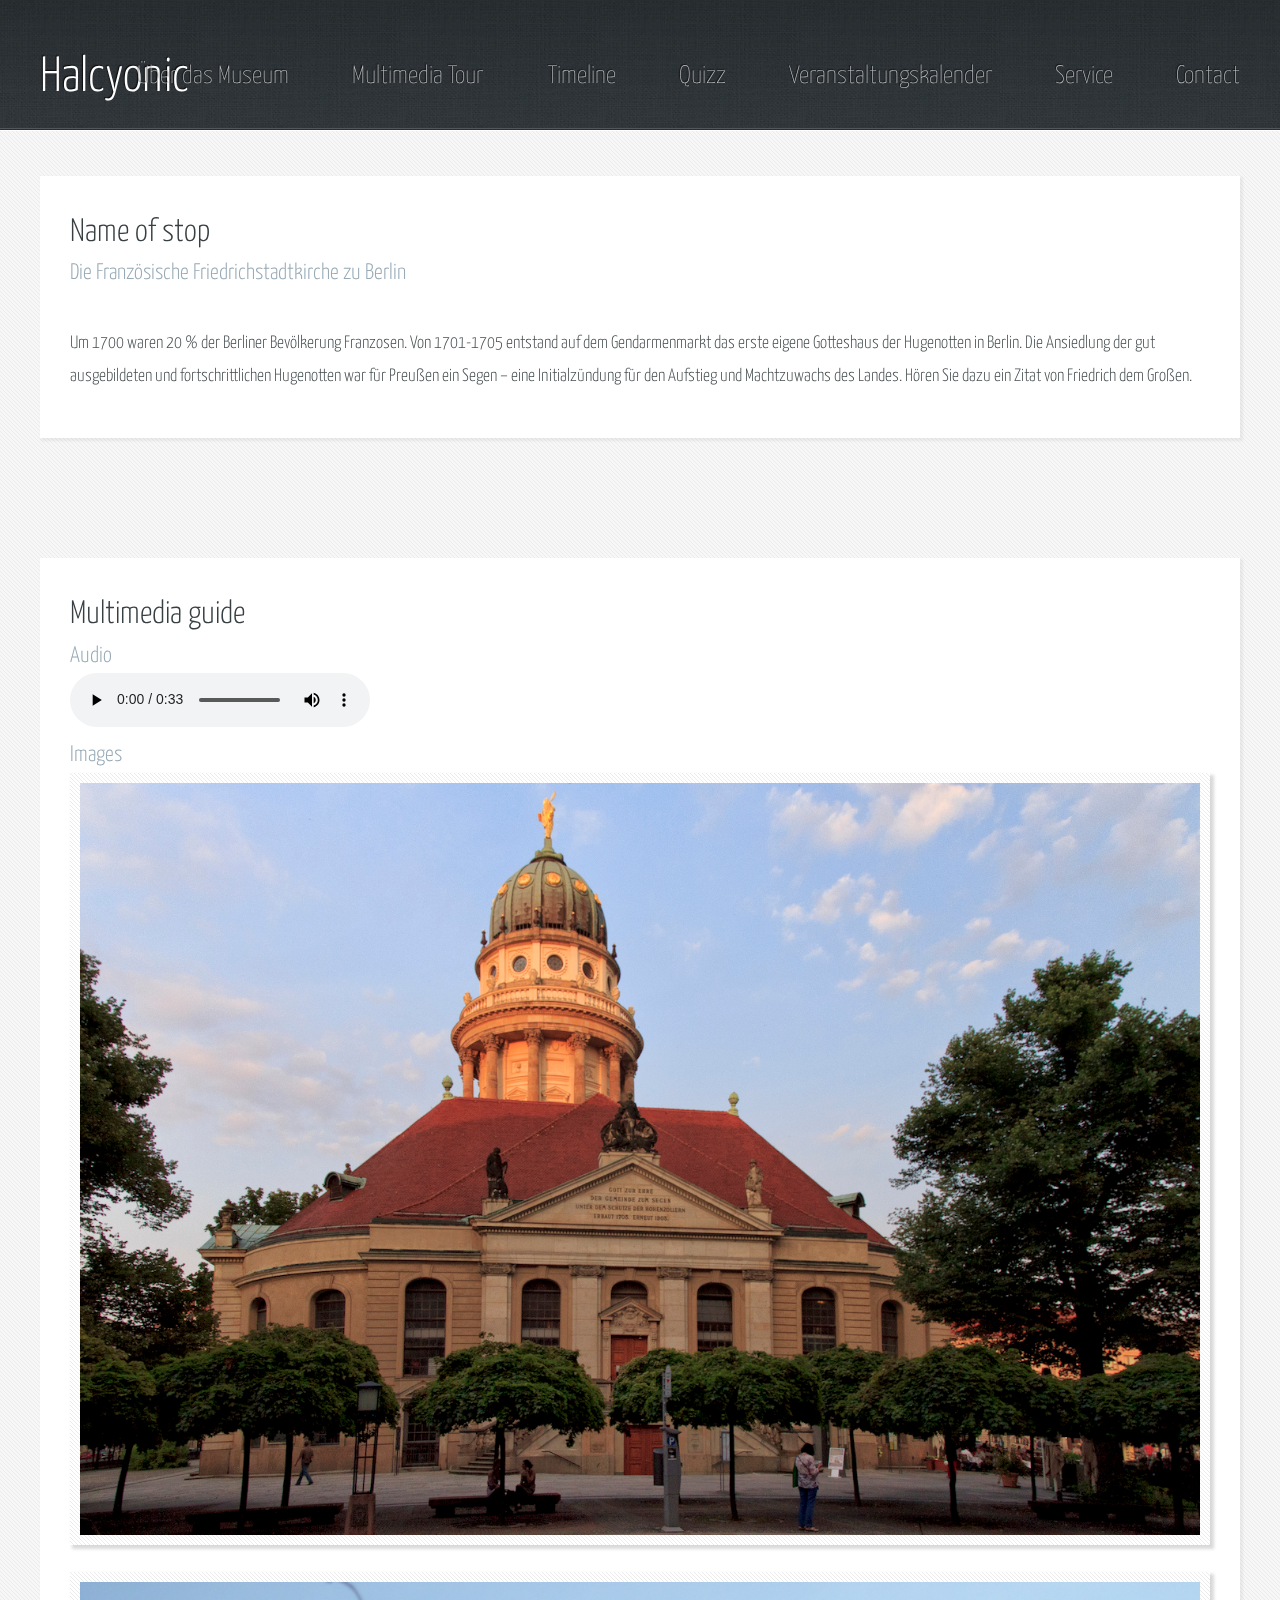
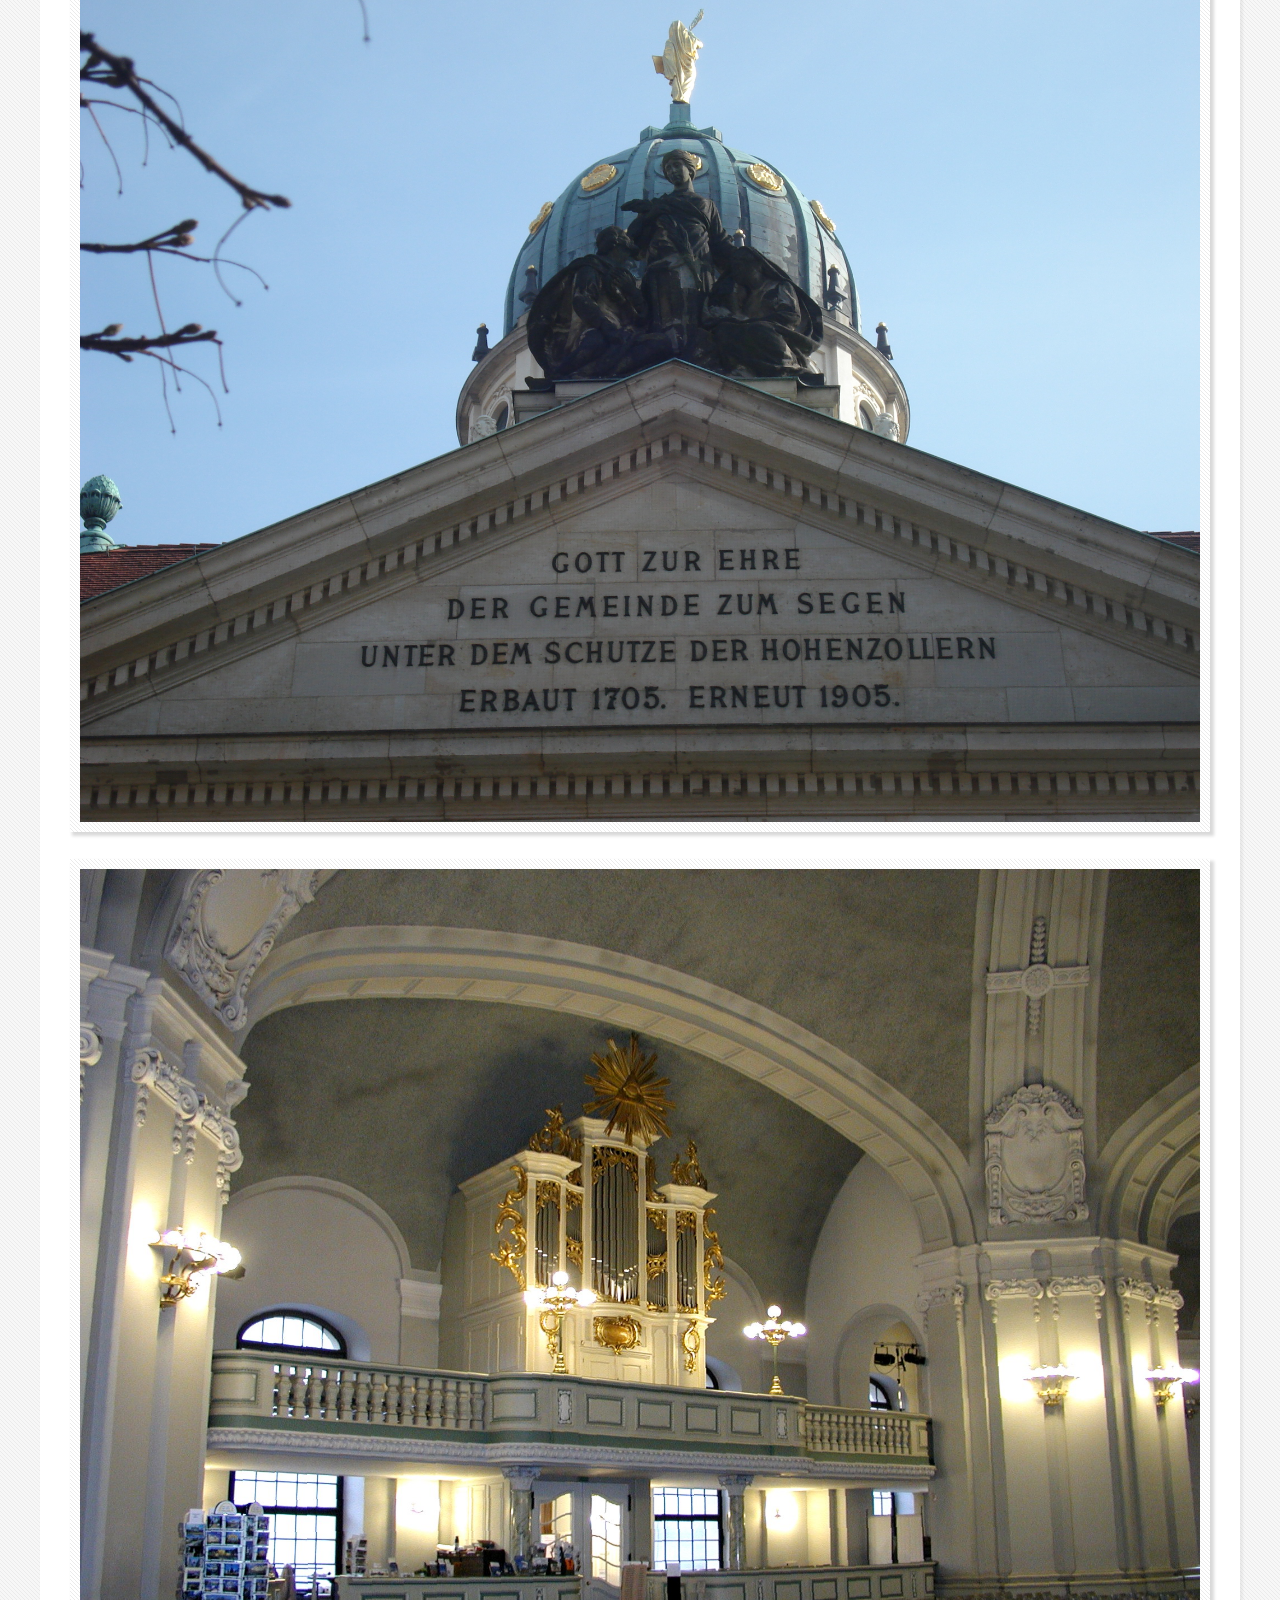
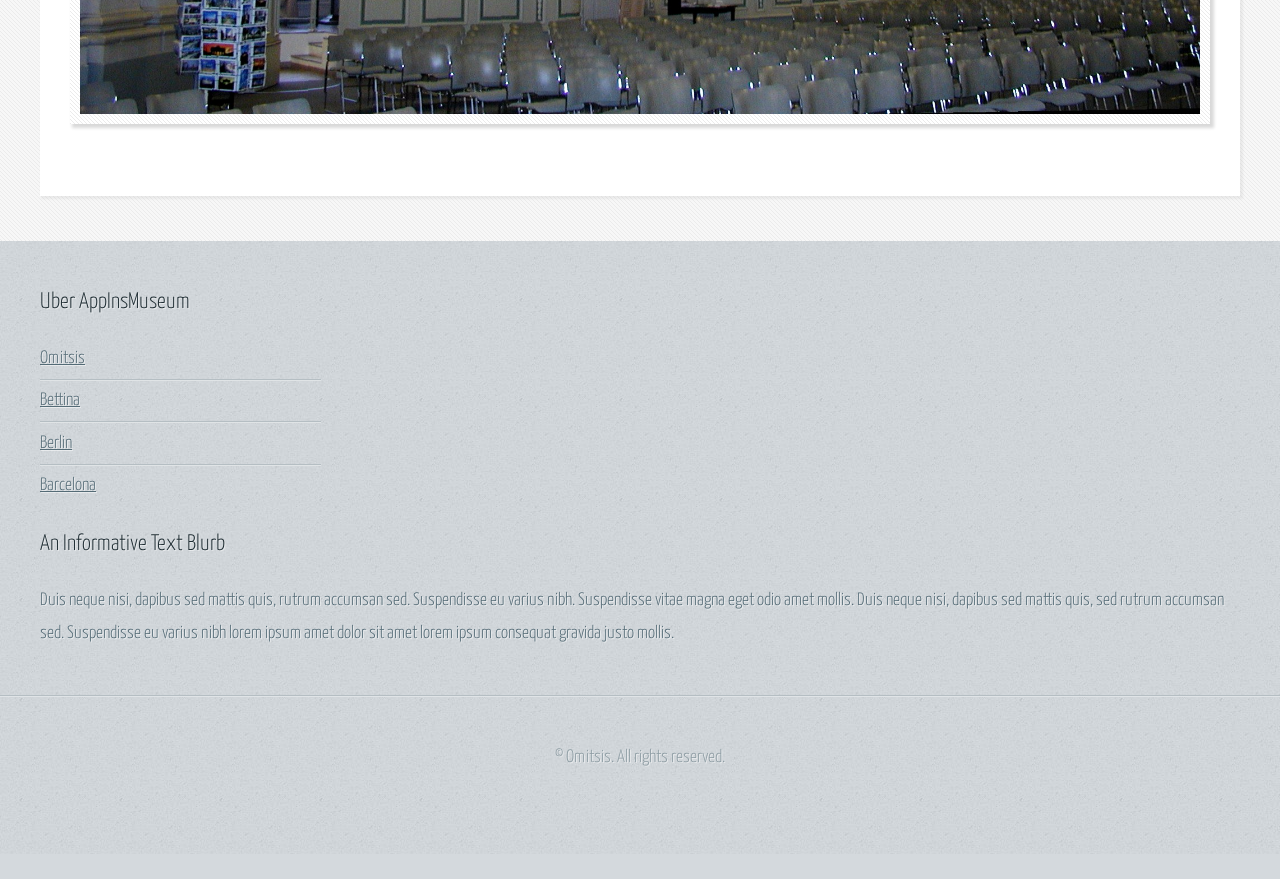
==== www/multimedia.html @ 9ae94d26 "First commit" ====
<!DOCTYPE HTML>
<!--
	Halcyonic by HTML5 UP
	html5up.net | @n33co
	Free for personal and commercial use under the CCA 3.0 license (html5up.net/license)
-->
<html>
	<head>
		<title>One Column - Halcyonic by HTML5 UP</title>
		<meta http-equiv="content-type" content="text/html; charset=utf-8" />
		<meta name="description" content="" />
		<meta name="keywords" content="" />
		<script src="js/jquery.min.js"></script>
		<script src="js/skel.min.js"></script>
		<script src="js/skel-layers.min.js"></script>
		<script src="js/init.js"></script>
		<noscript>
			<link rel="stylesheet" href="css/skel.css" />
			<link rel="stylesheet" href="css/style.css" />
			<link rel="stylesheet" href="css/style-desktop.css" />
		</noscript>
		<!--[if lte IE 9]><link rel="stylesheet" href="css/ie9.css" /><![endif]-->
		<!--[if lte IE 8]><script src="js/html5shiv.js"></script><![endif]-->
	</head>
	<body class="subpage">
	
		<!-- Header -->
			<div id="header-wrapper">
				<header id="header" class="container">
					<div class="row">
						<div class="12u">

							<!-- Logo -->
								<h1><a href="#" id="logo">Halcyonic</a></h1>
							
							<!-- Nav -->
							<nav id="nav">								
								<a href="index.html" class="active">Über das Museum</a>
								<a href="multimedia.html">Multimedia Tour </a>
								<a href="timeline.html">Timeline</a>
								<a href="#three">Quizz</a>
								<a href="#three">Veranstaltungskalender</a>
								<a href="#three">Service</a>
								<a href="#four">Contact</a>							
							</nav>

						</div>
					</div>
				</header>
			</div>

		<!-- Content -->
			<div id="content-wrapper">
				<div id="content">
					<div class="container">
						<div class="row">
							<div class="12u">
							
				


								<!-- Main Content -->
									<section>
										<header>
											<h2>Name of stop</h2>
											<h3>Die Französische Friedrichstadtkirche zu Berlin </h3>
										</header>
										<p>
											Um 1700 waren 20 % der Berliner Bevölkerung Franzosen. Von 1701-1705 entstand auf dem Gendarmenmarkt das erste eigene Gotteshaus der Hugenotten in Berlin. Die Ansiedlung der gut ausgebildeten und fortschrittlichen Hugenotten war für Preußen ein Segen – eine Initialzündung für den Aufstieg und Machtzuwachs des Landes. Hören Sie dazu ein Zitat von Friedrich dem Großen. 

										</p>
										
									
									</section>
									
									<section>
										<header>
											<h2>Multimedia guide</h2>
											<h3>Audio</h3>
											<audio controls="controls">
												<source src="audio/Audio1.mp3" type="audio/mpeg">
											</audio>
											<h3>Images</h3>
											
											<a href="#" class="bordered-feature-image"><img src="images/m1.jpg" alt="" /></a>
											<a href="#" class="bordered-feature-image"><img src="images/m2.jpg" alt="" /></a>
											<a href="#" class="bordered-feature-image"><img src="images/m3.jpg" alt="" /></a>
										</header>
										
									
									</section>

							</div>
						</div>
					</div>
				</div>
			</div>

		<!-- Footer -->
			<div id="footer-wrapper">
				<footer id="footer" class="container">
					<div class="row">
						<div class="12u">
						
							<!-- Links -->
								<section>
									<h2>Uber AppInsMuseum</h2>
									<div>
										<div class="row">
											<div class="3u">
												<ul class="link-list last-child">
													<li><a href="#">Omitsis</a></li>
													<li><a href="#">Bettina</a></li>
													<li><a href="#">Berlin</a></li>
													<li><a href="#">Barcelona</a></li>
												</ul>
											</div>
									
										</div>
									</div>
								</section>

						</div>
						<div class="12u">
							
							<!-- Blurb -->
								<section>
									<h2>An Informative Text Blurb</h2>
									<p>
										Duis neque nisi, dapibus sed mattis quis, rutrum accumsan sed. Suspendisse eu 
										varius nibh. Suspendisse vitae magna eget odio amet mollis. Duis neque nisi, 
										dapibus sed mattis quis, sed rutrum accumsan sed. Suspendisse eu varius nibh 
										lorem ipsum amet dolor sit amet lorem ipsum consequat gravida justo mollis.
									</p>
								</section>
						
						</div>
					</div>
				</footer>
			</div>

		<!-- Copyright -->
			<div id="copyright">
				&copy; Omitsis. All rights reserved.
			</div>

	  <script type="text/javascript" src="cordova.js"></script>
        <script type="text/javascript" src="js/index.js"></script>
        <script type="text/javascript">
            app.initialize();
        </script>
	</body>
</html>
---- www/css/skel.css ----
/* Resets (http://meyerweb.com/eric/tools/css/reset/ | v2.0 | 20110126 | License: none (public domain)) */

	html,body,div,span,applet,object,iframe,h1,h2,h3,h4,h5,h6,p,blockquote,pre,a,abbr,acronym,address,big,cite,code,del,dfn,em,img,ins,kbd,q,s,samp,small,strike,strong,sub,sup,tt,var,b,u,i,center,dl,dt,dd,ol,ul,li,fieldset,form,label,legend,table,caption,tbody,tfoot,thead,tr,th,td,article,aside,canvas,details,embed,figure,figcaption,footer,header,hgroup,menu,nav,output,ruby,section,summary,time,mark,audio,video{margin:0;padding:0;border:0;font-size:100%;font:inherit;vertical-align:baseline;}article,aside,details,figcaption,figure,footer,header,hgroup,menu,nav,section{display:block;}body{line-height:1;}ol,ul{list-style:none;}blockquote,q{quotes:none;}blockquote:before,blockquote:after,q:before,q:after{content:'';content:none;}table{border-collapse:collapse;border-spacing:0;}body{-webkit-text-size-adjust:none}

/* Box Model */

	*, *:before, *:after {
		-moz-box-sizing: border-box;
		-webkit-box-sizing: border-box;
		box-sizing: border-box;
	}

/* Container */

	.container {
		margin-left: auto;
		margin-right: auto;

		/* width: (containers) */
		width: 1200px;
	}

	/* Modifiers */

		/* 125% */
			.container.\31 25\25 {
				width: 100%;

				/* max-width: (containers * 1.25) */
				max-width: 1500px;

				/* min-width: (containers) */
				min-width: 1200px;
			}

		/* 75% */
			.container.\37 5\25 {

				/* width: (containers * 0.75) */
				width: 900px;

			}

		/* 50% */
			.container.\35 0\25 {

				/* width: (containers * 0.50) */
				width: 600px;

			}

		/* 25% */
			.container.\32 5\25 {

				/* width: (containers * 0.25) */
				width: 300px;

			}

/* Grid */

	.row {
		border-bottom: solid 1px transparent;
	}

	.row > * {
		float: left;
	}

	.row:after, .row:before {
		content: '';
		display: block;
		clear: both;
		height: 0;
	}

	.row.uniform > * > :first-child {
		margin-top: 0;
	}

	.row.uniform > * > :last-child {
		margin-bottom: 0;
	}

	/* Gutters */

		/* Normal */

			.row > * {
				/* padding: (gutters.horizontal) 0 0 (gutters.vertical) */
				padding: 25px 0 0 25px;
			}

			.row {
				/* margin: -(gutters.horizontal) 0 -1px -(gutters.vertical) */
				margin: -25px 0 -1px -25px;
			}

			.row.uniform > * {
				/* padding: (gutters.vertical) 0 0 (gutters.vertical) */
				padding: 25px 0 0 25px;
			}

			.row.uniform {
				/* margin: -(gutters.vertical) 0 -1px -(gutters.vertical) */
				margin: -25px 0 -1px -25px;
			}

		/* 200% */

			.row.\32 00\25 > * {
				/* padding: (gutters.horizontal) 0 0 (gutters.vertical) */
				padding: 50px 0 0 50px;
			}

			.row.\32 00\25 {
				/* margin: -(gutters.horizontal) 0 -1px -(gutters.vertical) */
				margin: -50px 0 -1px -50px;
			}

			.row.uniform.\32 00\25 > * {
				/* padding: (gutters.vertical) 0 0 (gutters.vertical) */
				padding: 50px 0 0 50px;
			}

			.row.uniform.\32 00\25 {
				/* margin: -(gutters.vertical) 0 -1px -(gutters.vertical) */
				margin: -50px 0 -1px -50px;
			}

		/* 150% */

			.row.\31 50\25 > * {
				/* padding: (gutters.horizontal) 0 0 (gutters.vertical) */
				padding: 37.5px 0 0 37.5px;
			}

			.row.\31 50\25 {
				/* margin: -(gutters.horizontal) 0 -1px -(gutters.vertical) */
				margin: -37.5px 0 -1px -37.5px;
			}

			.row.uniform.\31 50\25 > * {
				/* padding: (gutters.vertical) 0 0 (gutters.vertical) */
				padding: 37.5px 0 0 37.5px;
			}

			.row.uniform.\31 50\25 {
				/* margin: -(gutters.vertical) 0 -1px -(gutters.vertical) */
				margin: -37.5px 0 -1px -37.5px;
			}

		/* 50% */

			.row.\35 0\25 > * {
				/* padding: (gutters.horizontal) 0 0 (gutters.vertical) */
				padding: 12.5px 0 0 12.5px;
			}

			.row.\35 0\25 {
				/* margin: -(gutters.horizontal) 0 -1px -(gutters.vertical) */
				margin: -12.5px 0 -1px -12.5px;
			}

			.row.uniform.\35 0\25 > * {
				/* padding: (gutters.vertical) 0 0 (gutters.vertical) */
				padding: 12.5px 0 0 12.5px;
			}

			.row.uniform.\35 0\25 {
				/* margin: -(gutters.vertical) 0 -1px -(gutters.vertical) */
				margin: -12.5px 0 -1px -12.5px;
			}

		/* 25% */

			.row.\32 5\25 > * {
				/* padding: (gutters.horizontal) 0 0 (gutters.vertical) */
				padding: 6.25px 0 0 6.25px;
			}

			.row.\32 5\25 {
				/* margin: -(gutters.horizontal) 0 -1px -(gutters.vertical) */
				margin: -6.25px 0 -1px -6.25px;
			}

			.row.uniform.\32 5\25 > * {
				/* padding: (gutters.vertical) 0 0 (gutters.vertical) */
				padding: 6.25px 0 0 6.25px;
			}

			.row.uniform.\32 5\25 {
				/* margin: -(gutters.vertical) 0 -1px -(gutters.vertical) */
				margin: -6.25px 0 -1px -6.25px;
			}

		/* 0% */

			.row.\30 \25 > * {
				padding: 0;
			}

			.row.\30 \25 {
				margin: 0 0 -1px 0;
			}

	/* Cells */

		.\31 2u, .\31 2u\24 { width: 100%; clear: none; margin-left: 0; }
		.\31 1u, .\31 1u\24 { width: 91.6666666667%; clear: none; margin-left: 0; }
		.\31 0u, .\31 0u\24 { width: 83.3333333333%; clear: none; margin-left: 0; }
		.\39 u, .\39 u\24 { width: 75%; clear: none; margin-left: 0; }
		.\38 u, .\38 u\24 { width: 66.6666666667%; clear: none; margin-left: 0; }
		.\37 u, .\37 u\24 { width: 58.3333333333%; clear: none; margin-left: 0; }
		.\36 u, .\36 u\24 { width: 50%; clear: none; margin-left: 0; }
		.\35 u, .\35 u\24 { width: 41.6666666667%; clear: none; margin-left: 0; }
		.\34 u, .\34 u\24 { width: 33.3333333333%; clear: none; margin-left: 0; }
		.\33 u, .\33 u\24 { width: 25%; clear: none; margin-left: 0; }
		.\32 u, .\32 u\24 { width: 16.6666666667%; clear: none; margin-left: 0; }
		.\31 u, .\31 u\24 { width: 8.3333333333%; clear: none; margin-left: 0; }

		.\31 2u\24 + *,
		.\31 1u\24 + *,
		.\31 0u\24 + *,
		.\39 u\24 + *,
		.\38 u\24 + *,
		.\37 u\24 + *,
		.\36 u\24 + *,
		.\35 u\24 + *,
		.\34 u\24 + *,
		.\33 u\24 + *,
		.\32 u\24 + *,
		.\31 u\24 + * {
			clear: left;
		}

		.\-11u { margin-left: 91.6666666667% }
		.\-10u { margin-left: 83.3333333333% }
		.\-9u { margin-left: 75% }
		.\-8u { margin-left: 66.6666666667% }
		.\-7u { margin-left: 58.3333333333% }
		.\-6u { margin-left: 50% }
		.\-5u { margin-left: 41.6666666667% }
		.\-4u { margin-left: 33.3333333333% }
		.\-3u { margin-left: 25% }
		.\-2u { margin-left: 16.6666666667% }
		.\-1u { margin-left: 8.3333333333% }
---- www/css/style.css ----
@import url(http://fonts.googleapis.com/css?family=Yanone+Kaffeesatz:400,300,200);

/*
	Halcyonic by HTML5 UP
	html5up.net | @n33co
	Free for personal and commercial use under the CCA 3.0 license (html5up.net/license)
*/

/*********************************************************************************/
/* Global                                                                        */
/*********************************************************************************/

/* Basic */

	body
	{
		background: #D4D9DD url('images/bg03.jpg');
	}

	body, input, textarea, select
	{
		color: #474f51;
		font-size: 13.5pt;
		font-family: 'Yanone Kaffeesatz';
		line-height: 1.85em;
		font-weight: 300;
	}

	ul, ol, p, dl
	{
		margin: 0 0 2em 0;
	}

	a
	{
		text-decoration: underline;
	}
	
	a:hover
	{
		text-decoration: none;
	}

	section > :last-child, .last-child
	{
		margin-bottom: 0 !important;
	}

/* Multi-use */

	.link-list
	{
	}
	
		.link-list li
		{
			padding: 0.2em 0 0.2em 0;
		}
		
		.link-list li:first-child
		{
			padding-top: 0 !important;
			border-top: 0 !important;
		}
		
		.link-list li:last-child
		{
			padding-bottom: 0 !important;
			border-bottom: 0 !important;
		}

		#content .link-list li
		{
			border-bottom: solid 1px #e2e6e8;
		}

		#footer .link-list li
		{
			border-top: solid 1px #e0e4e6;
			border-bottom: solid 1px #b5bec3;
		}

	.quote-list
	{
	}
	
		.quote-list li
		{
			padding: 1em 0 1em 0;
			overflow: hidden;
		}
		
		.quote-list li:first-child
		{
			padding-top: 0 !important;
			border-top: 0 !important;
		}

		.quote-list li:last-child
		{
			padding-bottom: 0 !important;
			border-bottom: 0 !important;
		}

			.quote-list li img
			{
				float: left;
			}

			.quote-list li p
			{
				margin: 0 0 0 90px;
				font-size: 1.2em;
				font-style: italic;
			}
			
			.quote-list li span
			{
				display: block;
				margin-left: 90px;
				font-size: 0.9em;
				font-weight: 400;
			}

		#content .quote-list li
		{
			border-bottom: solid 1px #e2e6e8;
		}

		#footer .quote-list li
		{
			border-top: solid 1px #e0e4e6;
			border-bottom: solid 1px #b5bec3;
		}
	
	.check-list
	{
	}

		.check-list li
		{
			padding: 0.7em 0 0.7em 45px;
			font-size: 1.2em;
			background: url('images/icon-checkmark.png') 0px 1.05em no-repeat;
		}
		
		.check-list li:first-child
		{
			padding-top: 0 !important;
			border-top: 0 !important;
			background-position: 0 0.3em;
		}

		.check-list li:last-child
		{
			padding-bottom: 0 !important;
			border-bottom: 0 !important;
		}

		#content .check-list li
		{
			border-bottom: solid 1px #e2e6e8;
		}

		#footer .check-list li
		{
			border-top: solid 1px #e0e4e6;
			border-bottom: solid 1px #b5bec3;
		}
		
	.feature-image
	{
		display: block;
		margin: 0 0 2em 0;
		outline: 0;
	}
	
		.feature-image img
		{
			display: block;
			width: 100%;
		}

	.bordered-feature-image
	{
		display: block;
		background: #fff url('images/bg04.png');
		padding: 10px;
		box-shadow: 3px 3px 3px 1px rgba(0,0,0,0.15);
		margin: 0 0 1.5em 0;
		outline: 0;
	}
	
		.bordered-feature-image img
		{
			display: block;
			width: 100%;
		}
	
	.button-big
	{
		display: inline-block;
		background: #ed391b;
		color: #fff;
		text-decoration: none;
		font-size: 1.75em;
		font-weight: 300;
		padding: 15px 45px 15px 45px;
		outline: 0;
		border-radius: 10px;
		box-shadow: inset 0px 0px 0px 1px rgba(0,0,0,0.75), inset 0px 2px 0px 0px rgba(255,192,192,0.5), inset 0px 0px 0px 2px rgba(255,96,96,0.85), 3px 3px 3px 1px rgba(0,0,0,0.15);
		background-image: -moz-linear-gradient(top, #ed391b, #ce1a00);
		background-image: -webkit-linear-gradient(top, #ed391b, #ce1a00);
		background-image: -webkit-gradient(linear, 0% 0%, 0% 100%, from(#ed391b), to(#ce1a00));
		background-image: -ms-linear-gradient(top, #ed391b, #ce1a00);
		background-image: -o-linear-gradient(top, #ed391b, #ce1a00);
		background-image: linear-gradient(top, #ed391b, #ce1a00);
		text-shadow: -1px -1px 1px rgba(0,0,0,0.5);
	}

	.button-big:hover
	{
		background: #fd492b;
		box-shadow: inset 0px 0px 0px 1px rgba(0,0,0,0.75), inset 0px 2px 0px 0px rgba(255,192,192,0.5), inset 0px 0px 0px 2px rgba(255,96,96,0.85), 3px 3px 3px 1px rgba(0,0,0,0.15);
		background-image: -moz-linear-gradient(top, #fd492b, #de2a10);
		background-image: -webkit-linear-gradient(top, #fd492b, #de2a10);
		background-image: -webkit-gradient(linear, 0% 0%, 0% 100%, from(#fd492b), to(#de2a10));
		background-image: -ms-linear-gradient(top, #fd492b, #de2a10);
		background-image: -o-linear-gradient(top, #fd492b, #de2a10);
		background-image: linear-gradient(top, #fd492b, #de2a10);
	}

	.button-big:active
	{
		background: #ce1a00;
		box-shadow: inset 0px 0px 0px 1px rgba(0,0,0,0.75), inset 0px 2px 0px 0px rgba(255,192,192,0.5), inset 0px 0px 0px 2px rgba(255,96,96,0.85), 3px 3px 3px 1px rgba(0,0,0,0.15);
		background-image: -moz-linear-gradient(top, #ce1a00, #ed391b);
		background-image: -webkit-linear-gradient(top, #ce1a00, #ed391b);
		background-image: -webkit-gradient(linear, 0% 0%, 0% 100%, from(#ce1a00), to(#ed391b));
		background-image: -ms-linear-gradient(top, #ce1a00, #ed391b);
		background-image: -o-linear-gradient(top, #ce1a00, #ed391b);
		background-image: linear-gradient(top, #ce1a00, #ed391b);
	}
---- www/css/style-desktop.css ----
/*
	Halcyonic by HTML5 UP
	html5up.net | @n33co
	Free for personal and commercial use under the CCA 3.0 license (html5up.net/license)
*/

/*********************************************************************************/
/* Desktop (>= 480px)                                                            */
/*********************************************************************************/

/* Basic */

	body
	{
		min-width: 1200px;
	}

	section:last-child
	{
		margin-bottom: 0 !important;
	}

/* Wrappers */

	#header-wrapper
	{
		background: #3B4346 url('images/bg01.jpg');
		border-bottom: solid 1px #272d30;
		box-shadow: inset 0px -1px 0px 0px #51575a;
		text-shadow: -1px -1px 1px rgba(0,0,0,0.75);
	}

	.subpage #header-wrapper
	{
		height: 155px;
	}
	
	#features-wrapper
	{
		background: #353D40 url('images/bg02.jpg');
		border-bottom: solid 1px #272e31;
		padding: 45px 0 45px 0;
		text-shadow: -1px -1px 1px rgba(0,0,0,0.75);
	}
	
	#content-wrapper
	{
		background: #f7f7f7 url('images/bg04.png');
		border-top: solid 1px #fff;
		padding: 45px 0 45px 0;
	}
	
	#footer-wrapper
	{
		padding: 45px 0 45px 0;
		text-shadow: 1px 1px 1px rgba(255,255,255,1);
	}

/* Header */

	#header
	{
		min-height: 155px;
		position: relative;
	}

		#header h1
		{
			position: absolute;
			left: 0;
			bottom: 35px;
			font-size: 2.75em;
		}
	
			#header h1 a
			{
				color: #fff;
				text-decoration: none;
			}

		#header nav
		{
			position: absolute;
			right: 0;
			bottom: 35px;
			font-weight: 200;
		}
	
			#header nav a
			{
				color: #c6c8c8;
				text-decoration: none;
				font-size: 1.4em;
				margin-left: 60px;
				outline: 0;
			}

			#header nav a:hover
			{
				color: #f6f8f8;
			}

/* Banner */
	
	#banner
	{
		border-top: solid 1px #222628;
		box-shadow: inset 0px 1px 0px 0px #3e484a;
		padding: 35px 0 35px 0;
		color: #fff;
	}

		#banner .bordered-feature-image
		{
			margin-bottom: 0;
		}

		#banner p
		{	
			font-size: 2em;
			font-weight: 200;
			line-height: 1.25em;
			padding-right: 1em;
			margin: 0 0 1em 0;
		}

/* Features */

	#features
	{
		color: #a0a8ab;
	}
	
		#features h2
		{
			font-size: 1.25em;
			color: #fff;
			margin: 0 0 0.25em 0;
		}

		#features a
		{
			color: #e0e8eb;
		}
		
		#features strong
		{
			color: #fff;
		}

/* Content */

	#content
	{
	}
	
		#content section
		{
			background: #fff;
			padding: 40px 30px 45px 30px;
			box-shadow: 2px 2px 2px 1px rgba(128,128,128,0.1);
			margin: 0 0 10% 0;
		}

		#content h2
		{
			font-size: 1.8em;
			color: #373f42;
			margin: 0 0 0.25em 0;
		}
		
		#content h3
		{
			color: #96a9b5;
			font-size: 1.25em;
		}
		
		#content a
		{
			color: #ED391B;
		}
		
		#content header
		{
			margin: 0 0 2em 0;
		}

/* Footer */

	#footer
	{
		color: #546b76;
		text-shadow: 1px 1px 0px rgba(255,255,255,0.5);
	}
	
		#footer h2
		{
			font-size: 1.25em;
			color: #212f35;
			margin: 0 0 1em 0;
		}
		
		#footer a
		{
			color: #546b76;
		}

/* Copyright */

	#copyright
	{
		border-top: solid 1px #b5bec3;
		box-shadow: inset 0px 1px 0px 0px #e0e4e7;
		text-align: center;
		padding: 45px 0 80px 0;
		color: #8d9ca3;
		text-shadow: 1px 1px 0px rgba(255,255,255,0.5);
	}
	
		#copyright a
		{
			color: #8d9ca3;
		}
---- www/css/ie9.css ----
/*
	Halcyonic by HTML5 UP
	html5up.net | @n33co
	Free for personal and commercial use under the CCA 3.0 license (html5up.net/license)
*/

.button-big {
	background-image: url('images/button-big.svg');
}

.button-big:hover {
	background-image: url('images/button-big-hover.svg');
}

.button-big:active {
	background-image: url('images/button-big-active.svg');
}
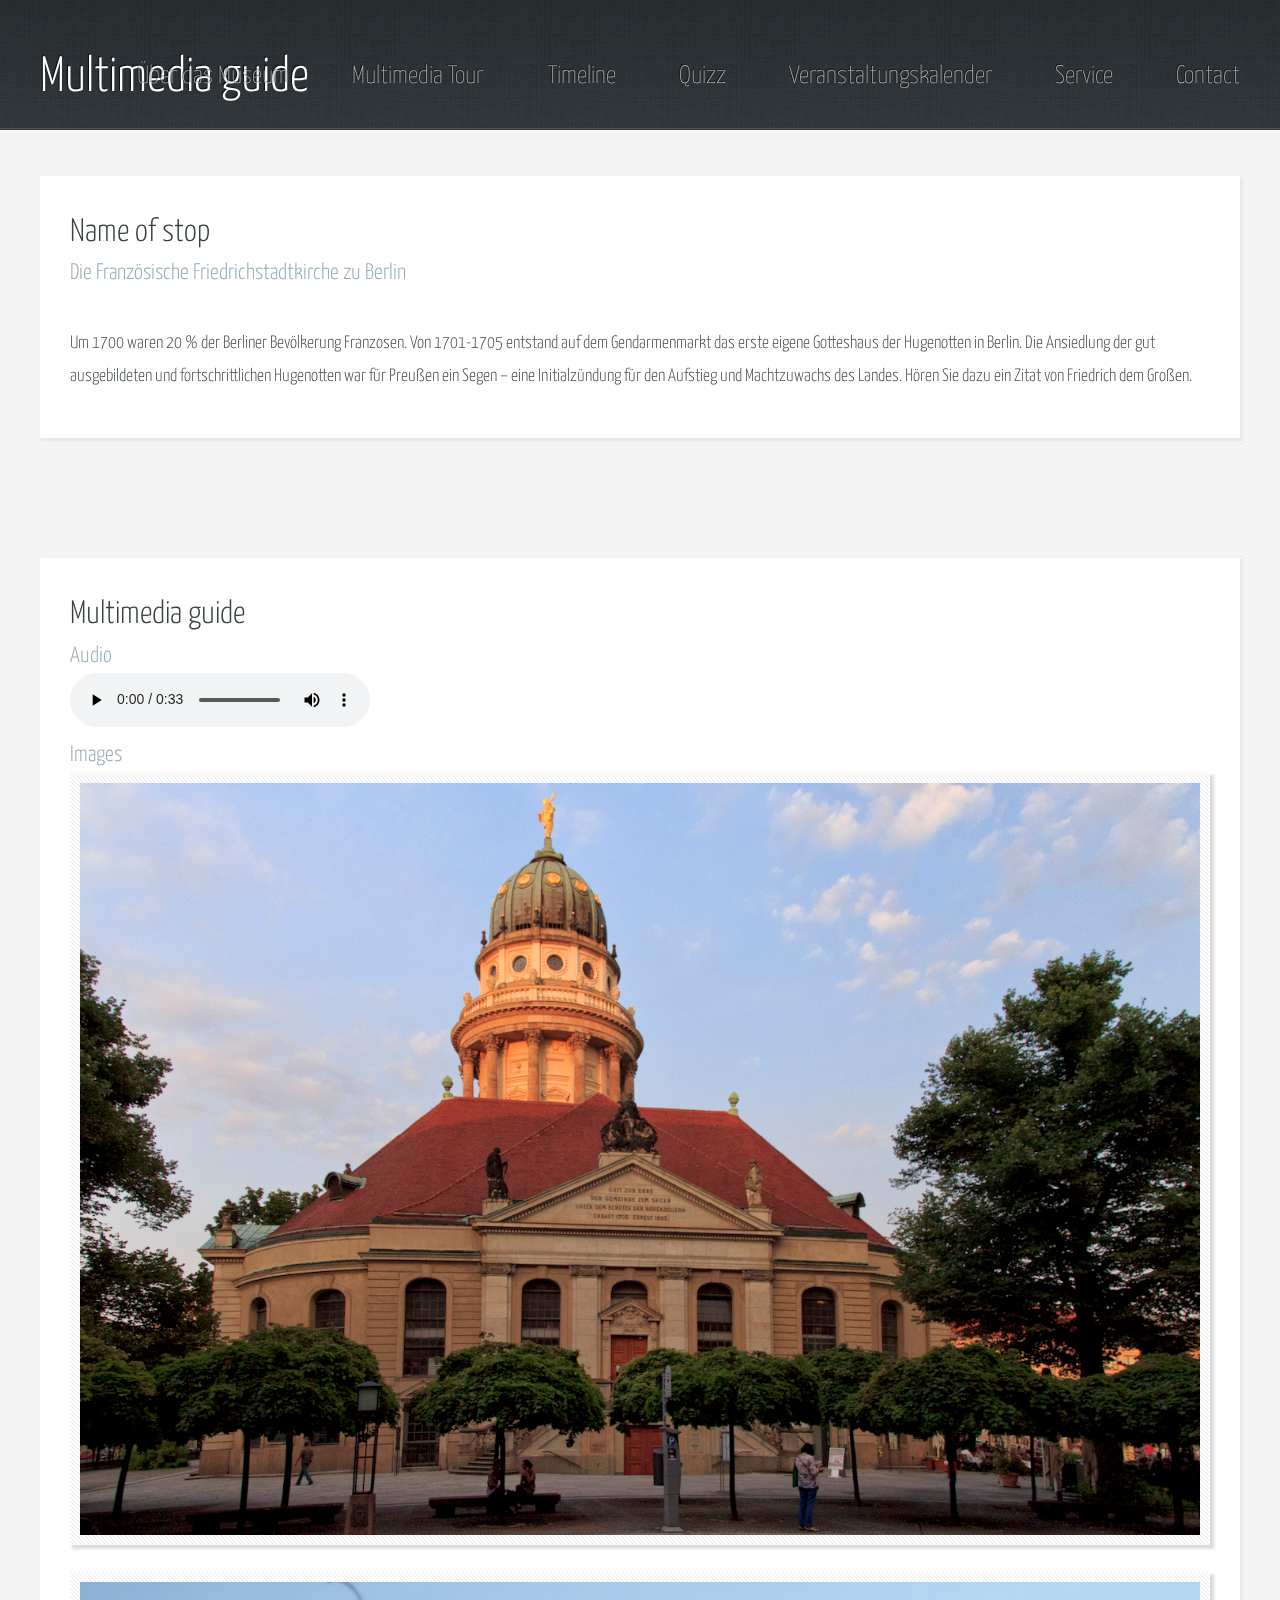
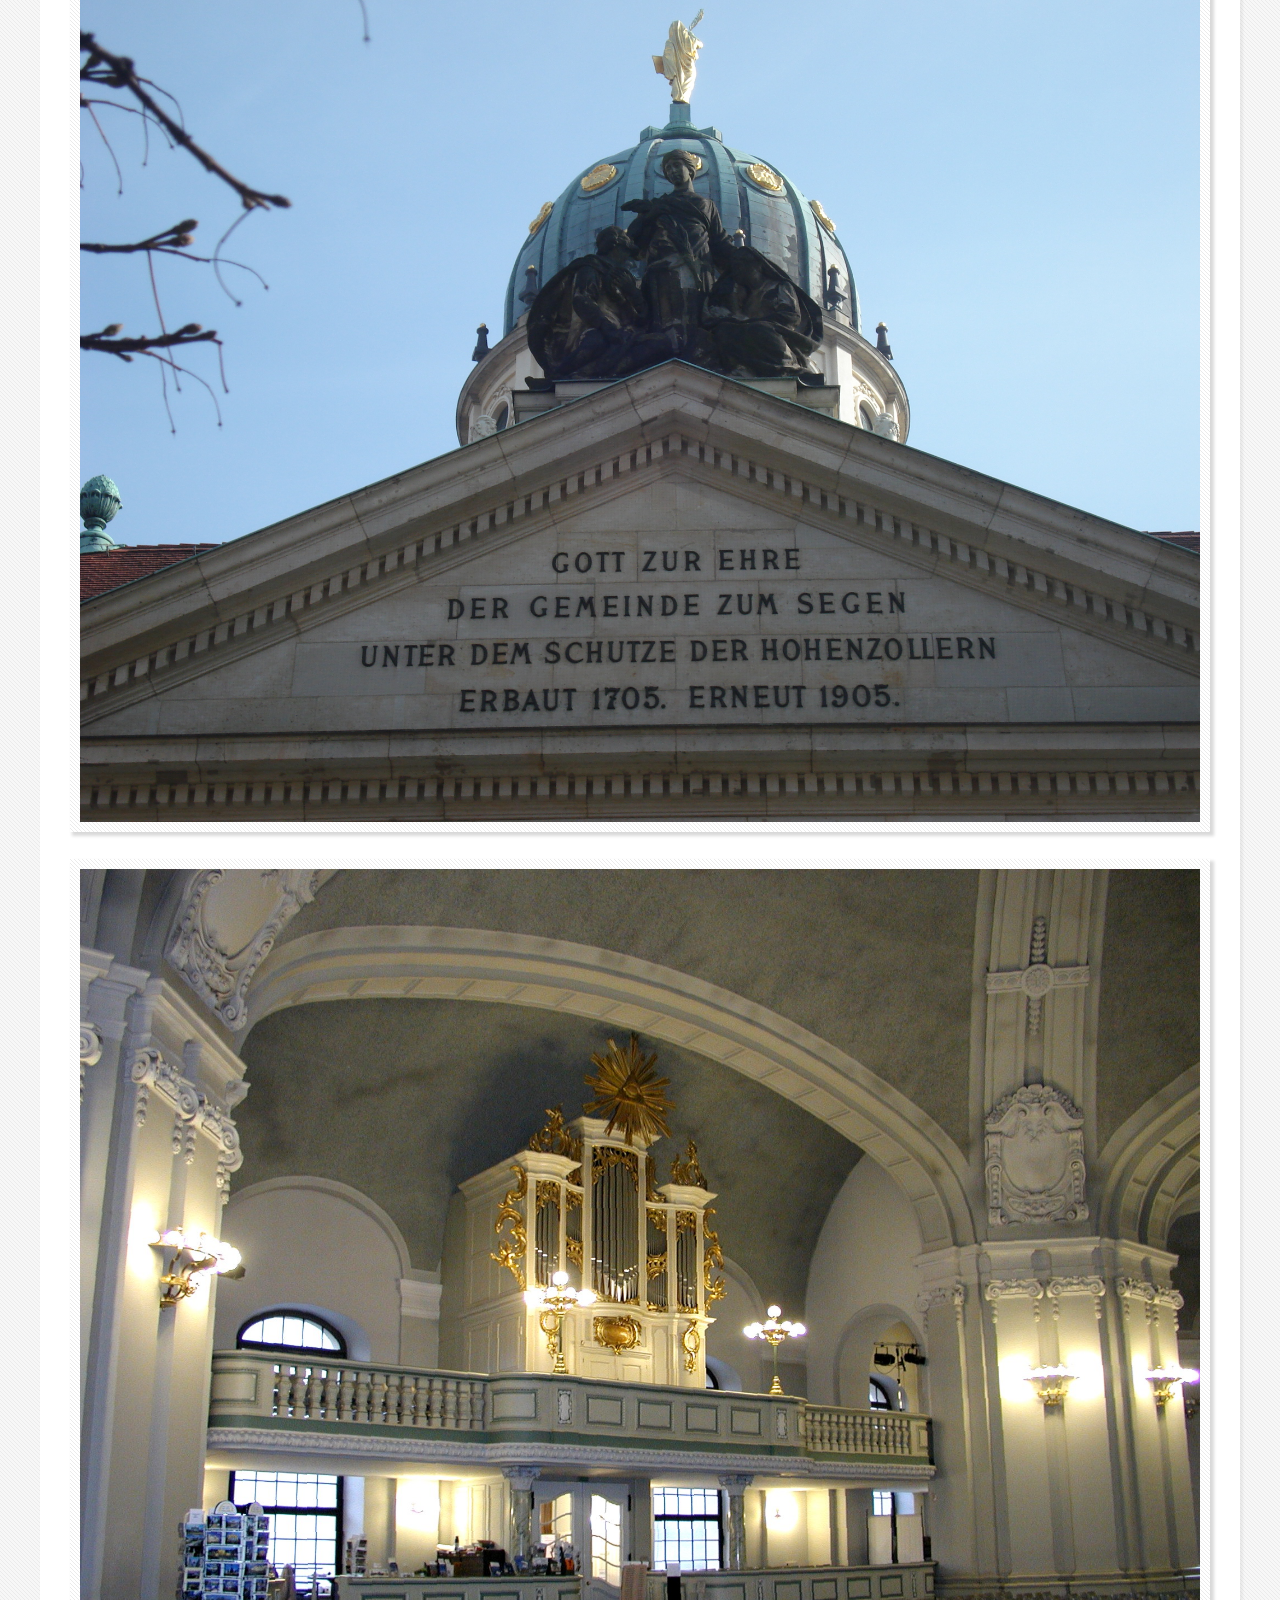
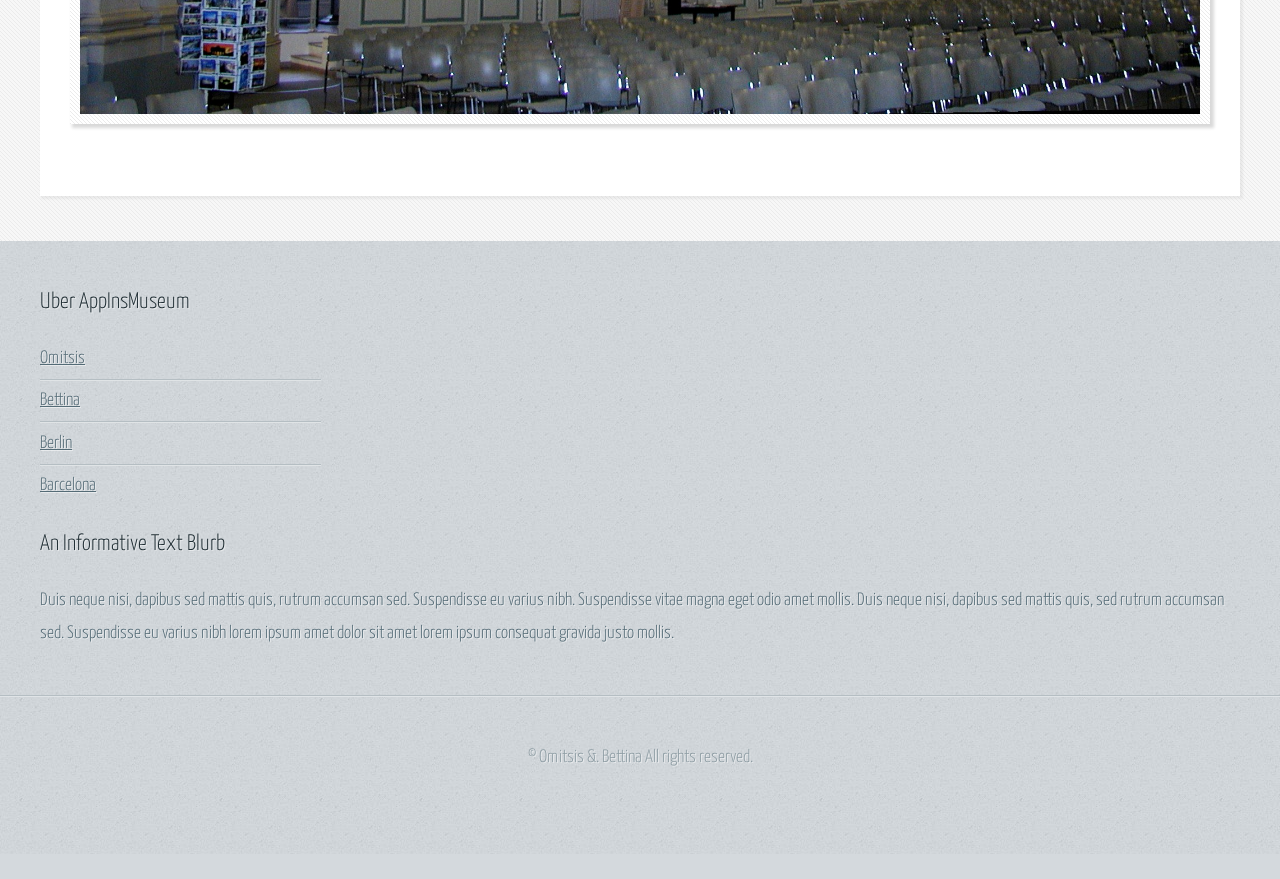
==== commit cb168639: "Cleanup, add footer with include, new service page" ====
--- a/www/multimedia.html
+++ b/www/multimedia.html
@@ -6,7 +6,7 @@
 -->
 <html>
 	<head>
-		<title>One Column - Halcyonic by HTML5 UP</title>
+		<title>Multimedia guide</title>
 		<meta http-equiv="content-type" content="text/html; charset=utf-8" />
 		<meta name="description" content="" />
 		<meta name="keywords" content="" />
@@ -31,7 +31,7 @@
 						<div class="12u">
 
 							<!-- Logo -->
-								<h1><a href="#" id="logo">Halcyonic</a></h1>
+								<h1><a href="#" id="logo">Multimedia guide</a></h1>
 							
 							<!-- Nav -->
 							<nav id="nav">								
@@ -96,57 +96,16 @@
 				</div>
 			</div>
 
-		<!-- Footer -->
-			<div id="footer-wrapper">
-				<footer id="footer" class="container">
-					<div class="row">
-						<div class="12u">
-						
-							<!-- Links -->
-								<section>
-									<h2>Uber AppInsMuseum</h2>
-									<div>
-										<div class="row">
-											<div class="3u">
-												<ul class="link-list last-child">
-													<li><a href="#">Omitsis</a></li>
-													<li><a href="#">Bettina</a></li>
-													<li><a href="#">Berlin</a></li>
-													<li><a href="#">Barcelona</a></li>
-												</ul>
-											</div>
-									
-										</div>
-									</div>
-								</section>
-
-						</div>
-						<div class="12u">
-							
-							<!-- Blurb -->
-								<section>
-									<h2>An Informative Text Blurb</h2>
-									<p>
-										Duis neque nisi, dapibus sed mattis quis, rutrum accumsan sed. Suspendisse eu 
-										varius nibh. Suspendisse vitae magna eget odio amet mollis. Duis neque nisi, 
-										dapibus sed mattis quis, sed rutrum accumsan sed. Suspendisse eu varius nibh 
-										lorem ipsum amet dolor sit amet lorem ipsum consequat gravida justo mollis.
-									</p>
-								</section>
-						
-						</div>
-					</div>
-				</footer>
-			</div>
-
-		<!-- Copyright -->
-			<div id="copyright">
-				&copy; Omitsis. All rights reserved.
-			</div>
+		<div data-include="footer"></div>
 
 	  <script type="text/javascript" src="cordova.js"></script>
         <script type="text/javascript" src="js/index.js"></script>
         <script type="text/javascript">
+        $('div[data-include]').each(function() {
+       
+			    $(this).load( 'includes/'+ $(this).attr('data-include') + '.html').trigger('create');
+			});
+			
             app.initialize();
         </script>
 	</body>
--- a/www/css/style.css
+++ b/www/css/style.css
@@ -240,4 +240,15 @@
 		background-image: -ms-linear-gradient(top, #ce1a00, #ed391b);
 		background-image: -o-linear-gradient(top, #ce1a00, #ed391b);
 		background-image: linear-gradient(top, #ce1a00, #ed391b);
-	}+	}
+	
+
+
+/* OMITSIS ADDONS */
+.timeline {margin-left:25px; margin-bottom:25px;}
+.timeline{border-left: 1px; border-color: black; border-style: solid; width:25px;}
+.timeline tr td {padding-top:25px;}
+.timeline tr td.ralla{padding-left: 25px; border-bottom:1px;  border-color: black; border-style: solid; }
+.timeline tr td p{margin-bottom: -10px; text-align:center; background-color:white; }
+
+.imgfooter {text-align:center; font-style: italic; color: #B8B8B8; }
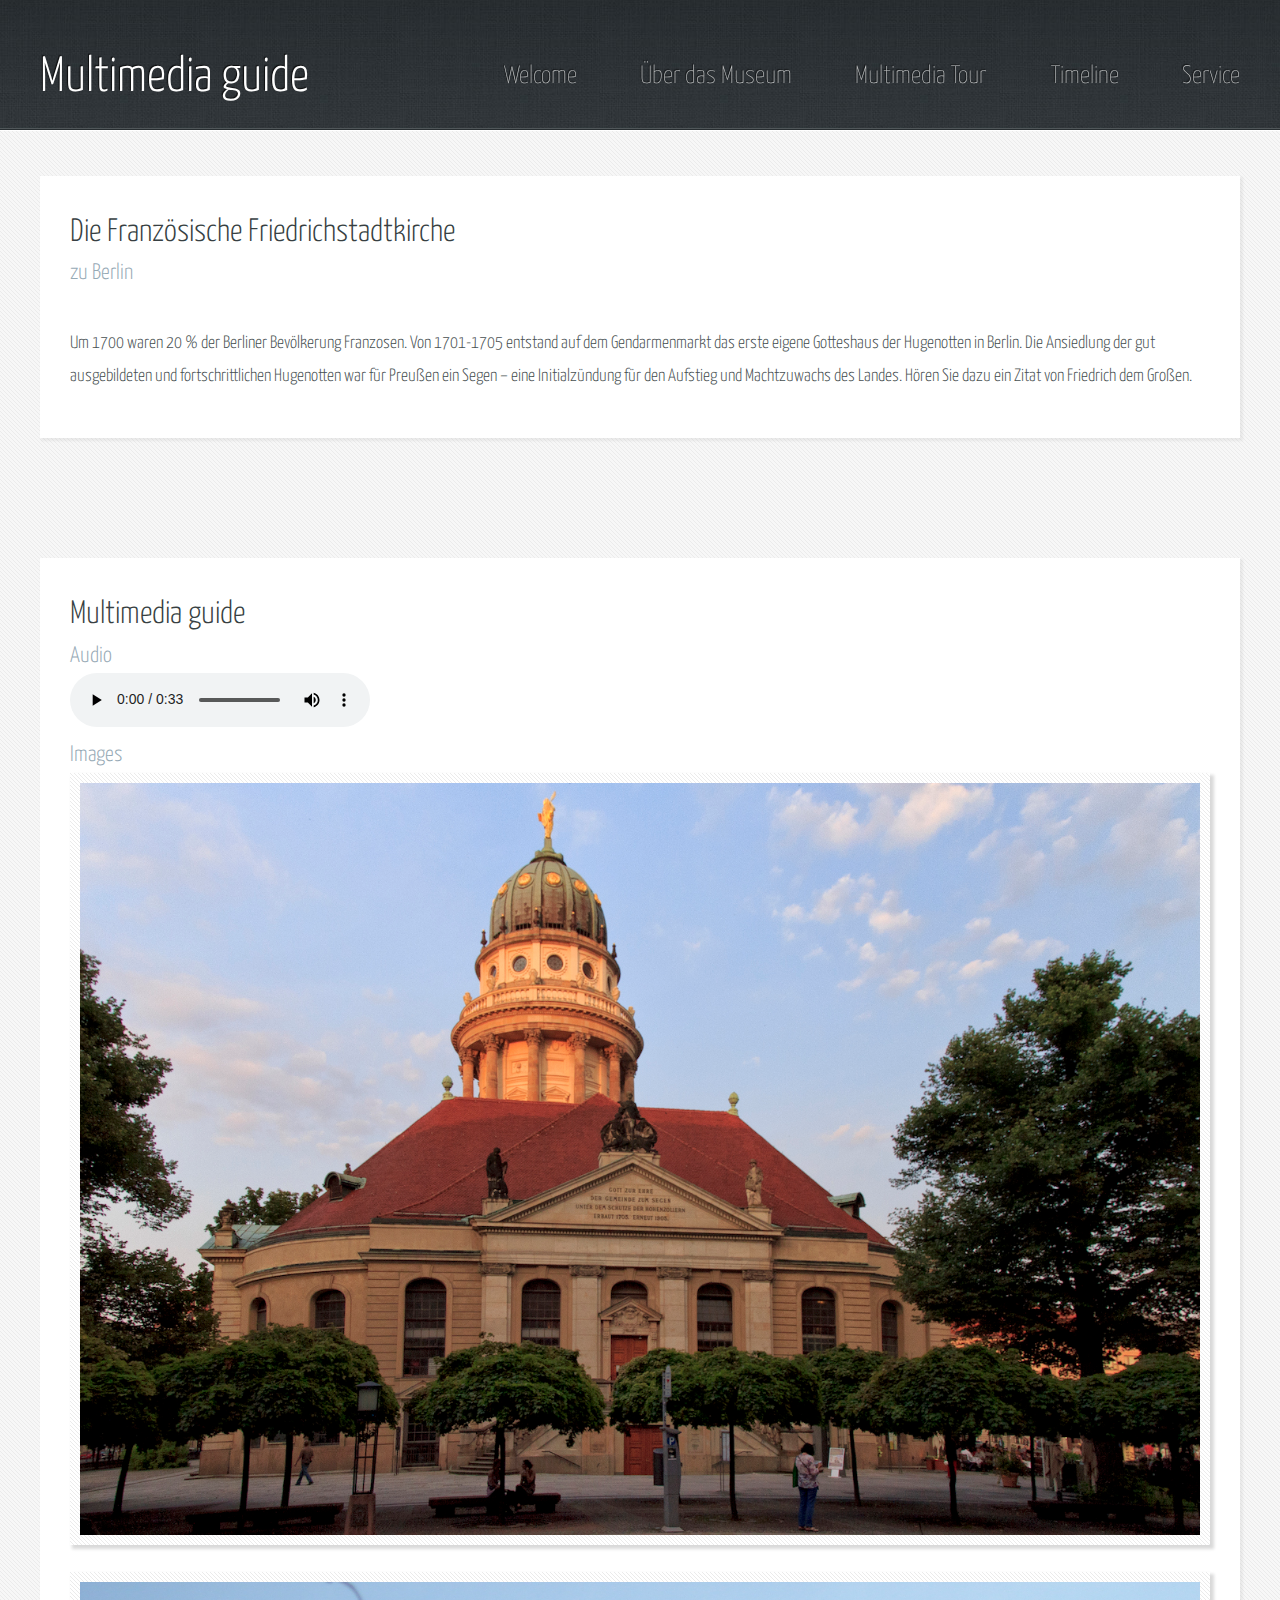
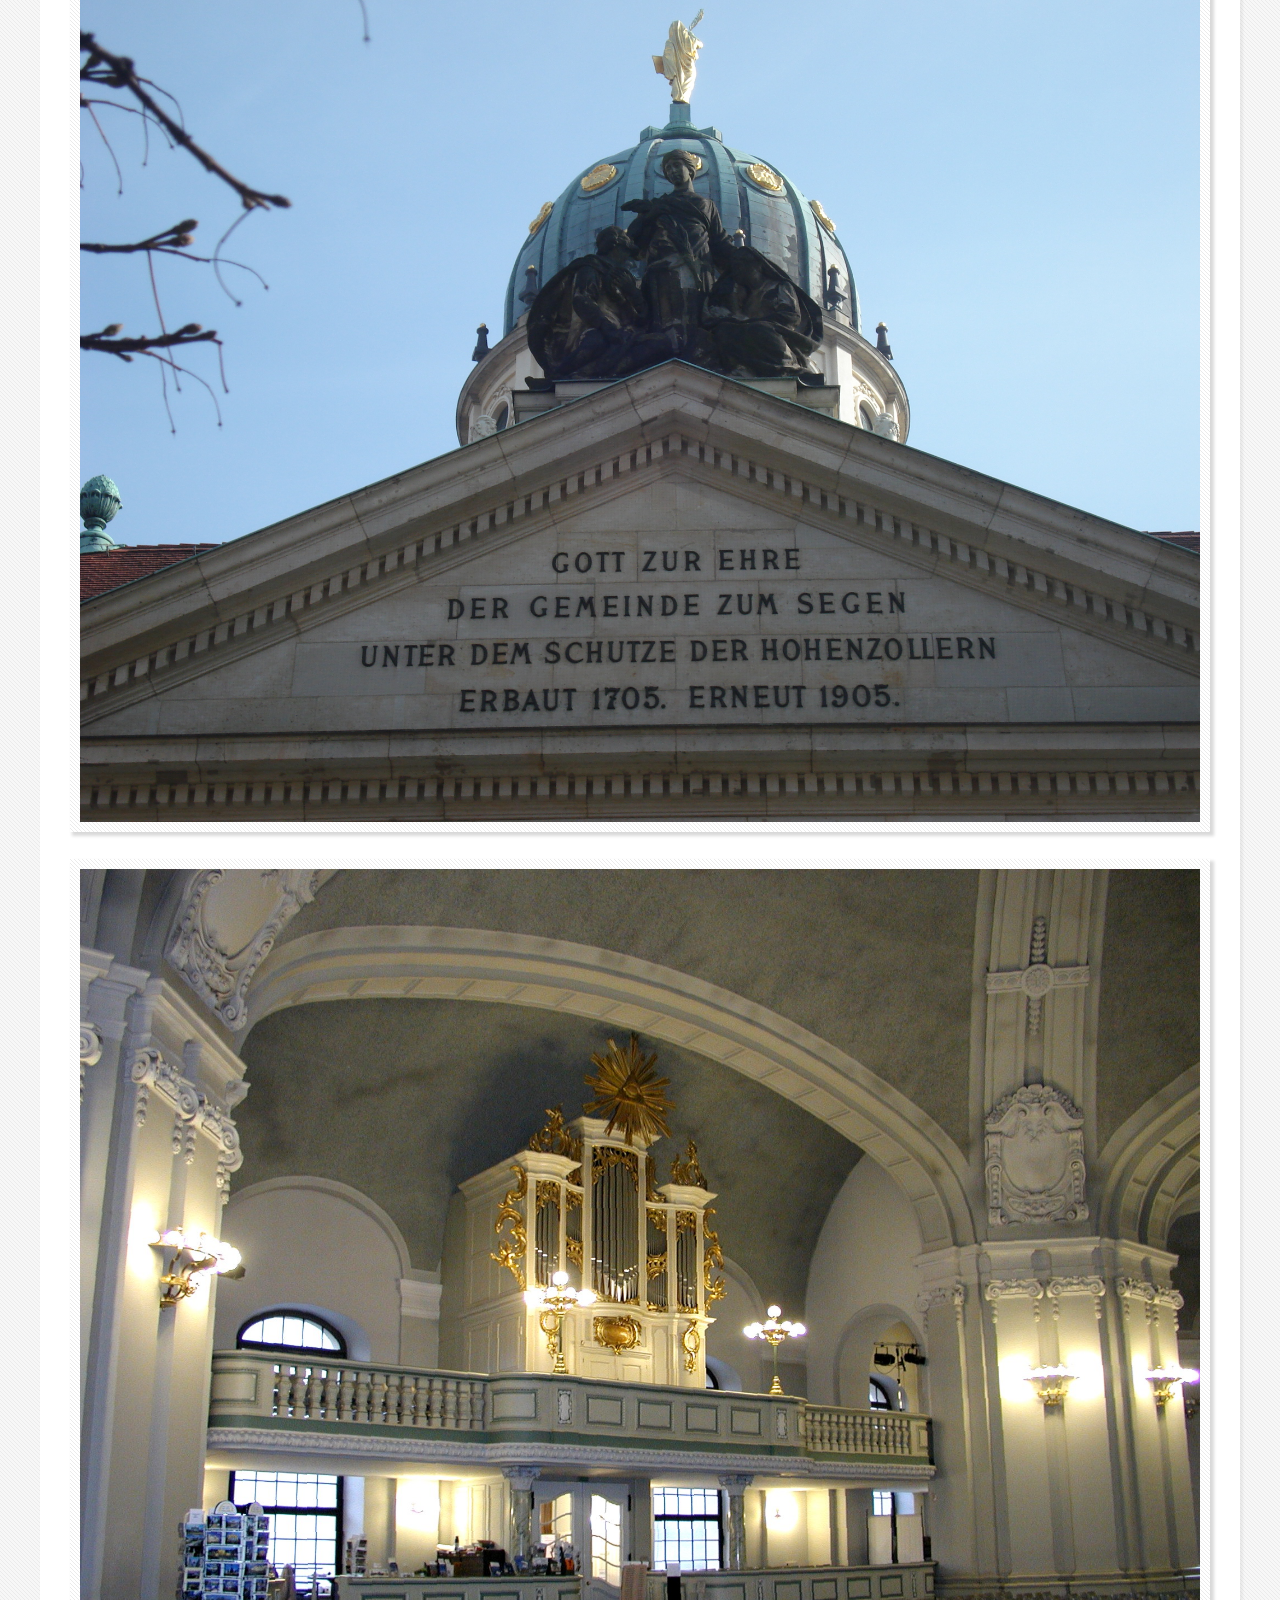
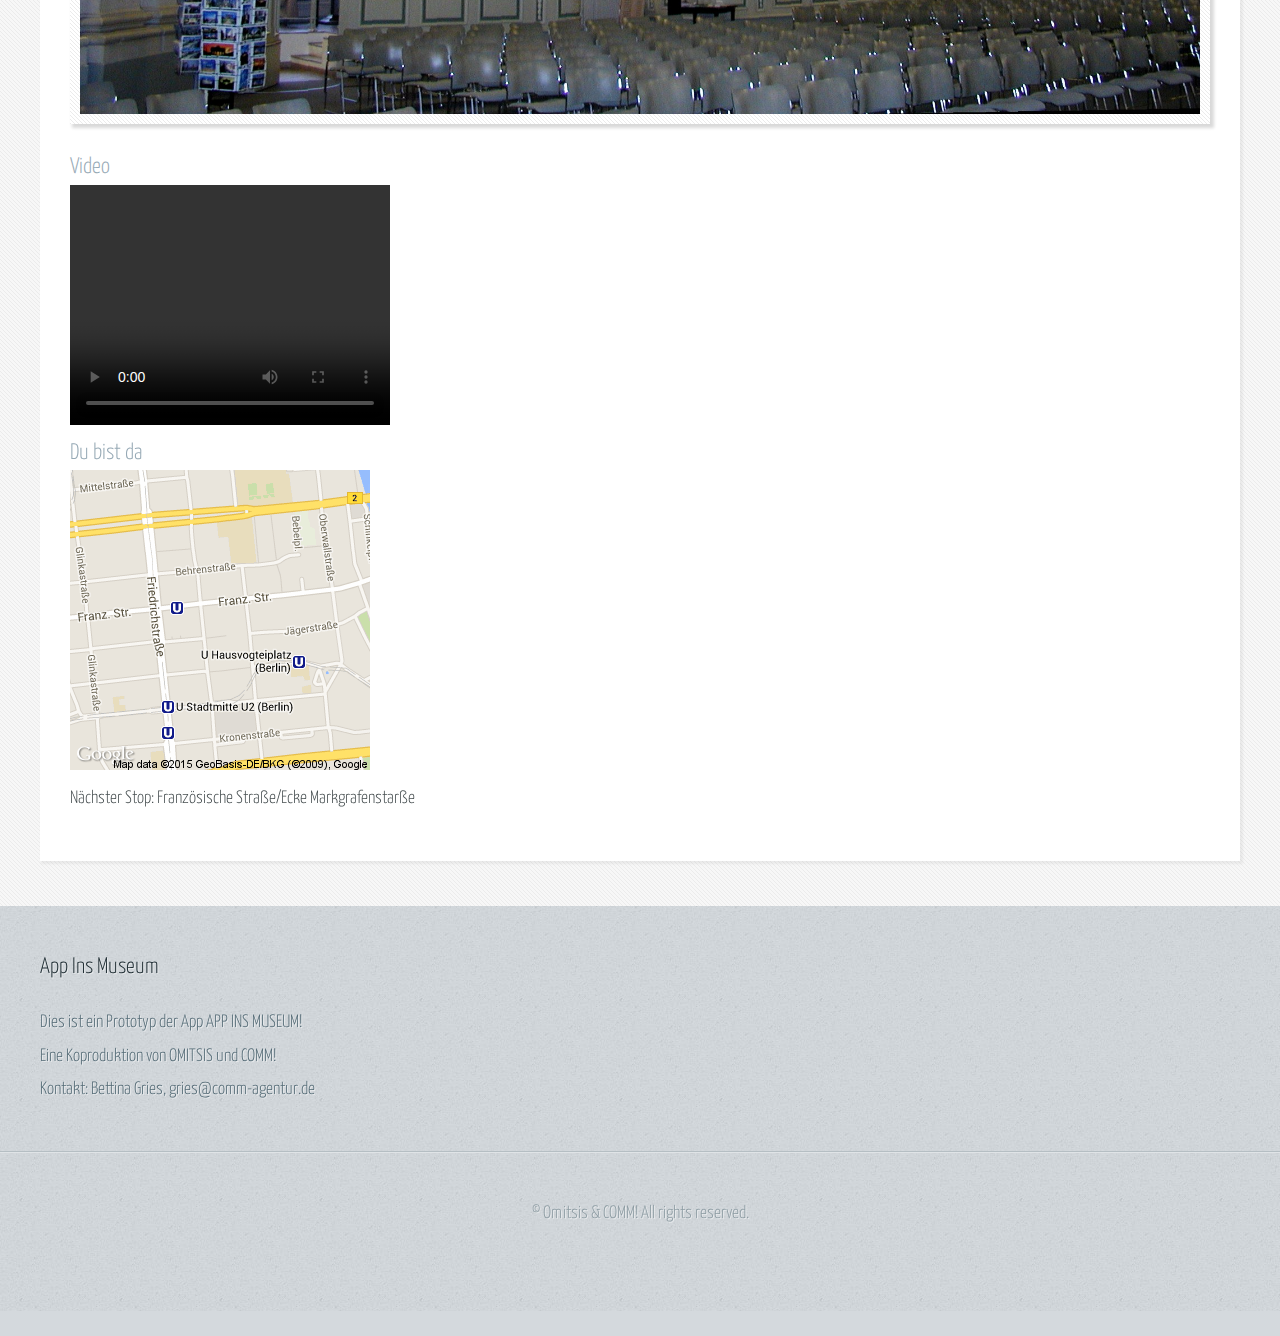
==== commit 4b6bec37: "Nova versió ampliant despres de reunio" ====
--- a/www/multimedia.html
+++ b/www/multimedia.html
@@ -34,14 +34,17 @@
 								<h1><a href="#" id="logo">Multimedia guide</a></h1>
 							
 							<!-- Nav -->
-							<nav id="nav">								
-								<a href="index.html" class="active">Über das Museum</a>
+							<nav id="nav">			
+								<a href="index.html" class="active">Welcome</a>						
+								<a href="about.html" class="active">Über das Museum</a>
 								<a href="multimedia.html">Multimedia Tour </a>
 								<a href="timeline.html">Timeline</a>
+								<a href="service.html">Service</a>
+								<!--
 								<a href="#three">Quizz</a>
-								<a href="#three">Veranstaltungskalender</a>
-								<a href="#three">Service</a>
-								<a href="#four">Contact</a>							
+								<a href="#three">Veranstaltungskalender</a>								
+								<a href="#four">Contact</a>					
+								-->					
 							</nav>
 
 						</div>
@@ -62,8 +65,8 @@
 								<!-- Main Content -->
 									<section>
 										<header>
-											<h2>Name of stop</h2>
-											<h3>Die Französische Friedrichstadtkirche zu Berlin </h3>
+											<h2>Die Französische Friedrichstadtkirche  </h2>
+											<h3>zu Berlin </h3>
 										</header>
 										<p>
 											Um 1700 waren 20 % der Berliner Bevölkerung Franzosen. Von 1701-1705 entstand auf dem Gendarmenmarkt das erste eigene Gotteshaus der Hugenotten in Berlin. Die Ansiedlung der gut ausgebildeten und fortschrittlichen Hugenotten war für Preußen ein Segen – eine Initialzündung für den Aufstieg und Machtzuwachs des Landes. Hören Sie dazu ein Zitat von Friedrich dem Großen. 
@@ -76,6 +79,7 @@
 									<section>
 										<header>
 											<h2>Multimedia guide</h2>
+											
 											<h3>Audio</h3>
 											<audio controls="controls">
 												<source src="audio/Audio1.mp3" type="audio/mpeg">
@@ -85,8 +89,18 @@
 											<a href="#" class="bordered-feature-image"><img src="images/m1.jpg" alt="" /></a>
 											<a href="#" class="bordered-feature-image"><img src="images/m2.jpg" alt="" /></a>
 											<a href="#" class="bordered-feature-image"><img src="images/m3.jpg" alt="" /></a>
+											<h3>Video</h3>
+											<video width="320" height="240" controls>
+											  <source src="videos/bells.mp4" type="video/mp4">											
+												Your phone does not support video on app
+											</video>
+											<!-- http://maps.googleapis.com/maps/api/staticmap?center=52.51444,13.391944&zoom=15&size=400x400&sensor=false -->
+											<br/>
+											<h3>Du bist da</h3>
+											<img src="images/staticmap.png"/>
+											
 										</header>
-										
+										Nächster Stop: Französische Straße/Ecke Markgrafenstarße
 									
 									</section>
 
--- a/www/css/style.css
+++ b/www/css/style.css
@@ -252,3 +252,27 @@
 .timeline tr td p{margin-bottom: -10px; text-align:center; background-color:white; }
 
 .imgfooter {text-align:center; font-style: italic; color: #B8B8B8; }
+.tabletext{ padding-left: 15px;  vertical-align: bottom; width:200px }
+
+.button-big2
+	{
+		display: inline-block;
+		width:200px;
+		background: #ed391b;
+		margin:10px;
+		color: #fff;
+		text-decoration: none;
+		font-size: 1em;
+		font-weight: 300;
+		padding: 15px 45px 15px 45px;
+		outline: 0;
+		border-radius: 10px;
+		box-shadow: inset 0px 0px 0px 1px rgba(0,0,0,0.75), inset 0px 2px 0px 0px rgba(255,192,192,0.5), inset 0px 0px 0px 2px rgba(255,96,96,0.85), 3px 3px 3px 1px rgba(0,0,0,0.15);
+		background-image: -moz-linear-gradient(top, #ed391b, #ce1a00);
+		background-image: -webkit-linear-gradient(top, #ed391b, #ce1a00);
+		background-image: -webkit-gradient(linear, 0% 0%, 0% 100%, from(#ed391b), to(#ce1a00));
+		background-image: -ms-linear-gradient(top, #ed391b, #ce1a00);
+		background-image: -o-linear-gradient(top, #ed391b, #ce1a00);
+		background-image: linear-gradient(top, #ed391b, #ce1a00);
+		text-shadow: -1px -1px 1px rgba(0,0,0,0.5);
+	}